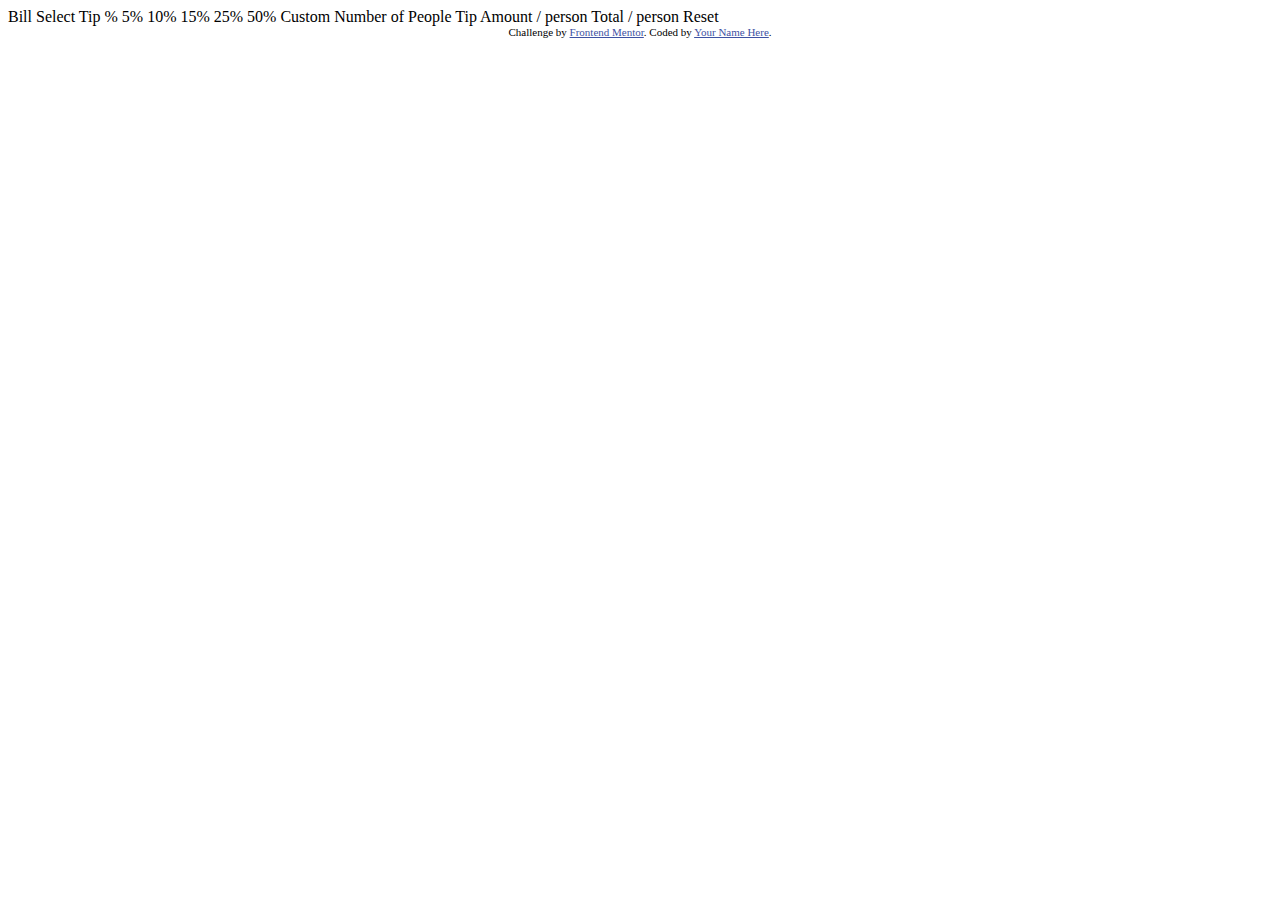
==== tiptip/index.html @ 0b2d2248 "first commit" ====
<!DOCTYPE html>
<html lang="en">
  <head>
    <meta charset="UTF-8" />
    <meta name="viewport" content="width=device-width, initial-scale=1.0" />
    <!-- displays site properly based on user's device -->

    <link
      rel="icon"
      type="image/png"
      sizes="32x32"
      href="./images/favicon-32x32.png"
    />
    <link rel="stylesheet" href="style.css" />
    <script src="main.js"></script>
    <title>TipTip</title>
  </head>
  <body>
    Bill Select Tip % 5% 10% 15% 25% 50% Custom Number of People Tip Amount /
    person Total / person Reset

    <div class="attribution">
      Challenge by
      <a href="https://www.frontendmentor.io?ref=challenge" target="_blank"
        >Frontend Mentor</a
      >. Coded by <a href="#">Your Name Here</a>.
    </div>
  </body>
</html>
---- tiptip/style.css ----
.attribution {
  font-size: 11px;
  text-align: center;
}
.attribution a {
  color: hsl(228, 45%, 44%);
}
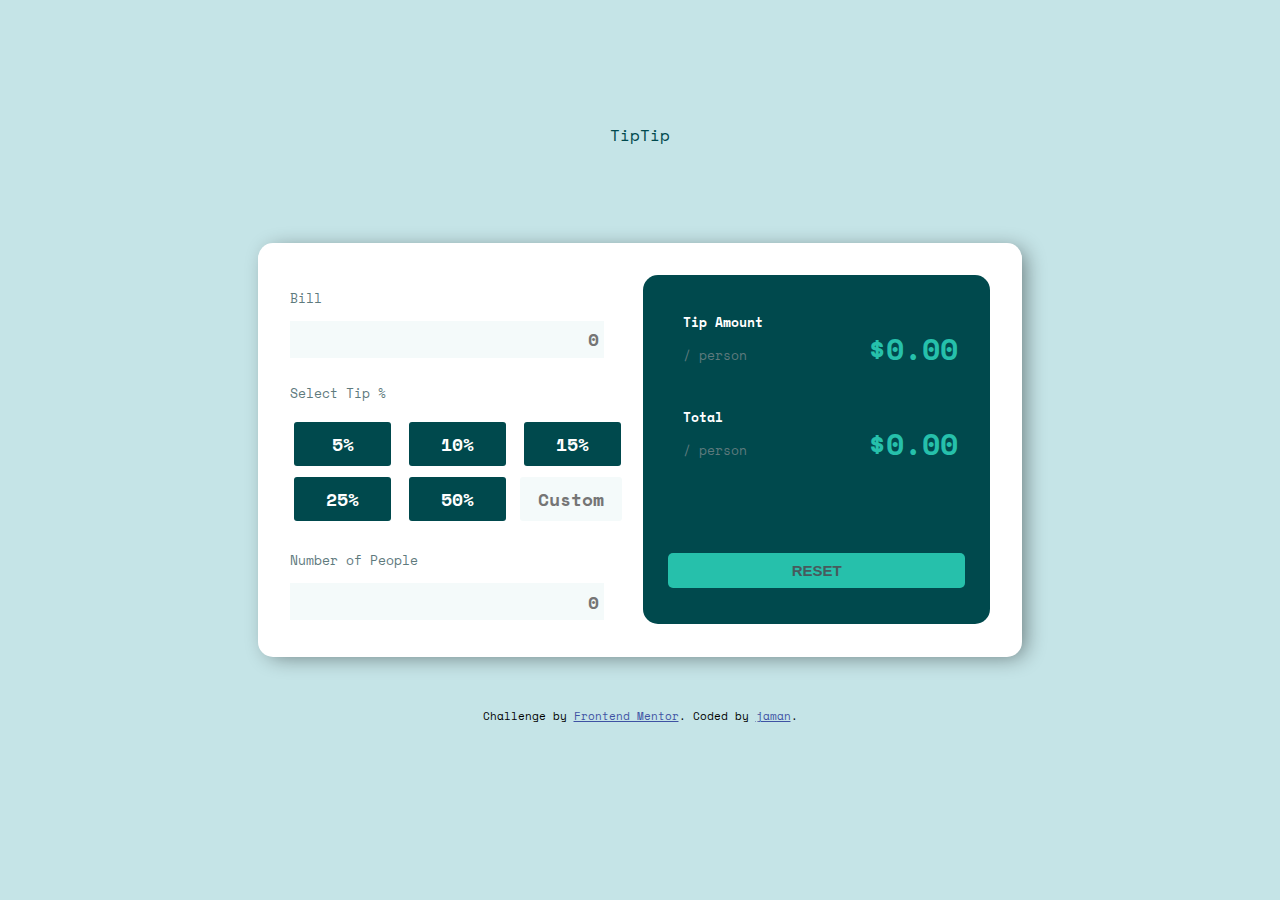
==== commit 77fbb817: "make calculation function & ui" ====
--- a/tiptip/index.html
+++ b/tiptip/index.html
@@ -11,19 +11,64 @@
       sizes="32x32"
       href="./images/favicon-32x32.png"
     />
+    <link rel="preconnect" href="https://fonts.googleapis.com" />
+    <link rel="preconnect" href="https://fonts.gstatic.com" crossorigin />
+    <link
+      href="https://fonts.googleapis.com/css2?family=Space+Mono:wght@400;700&display=swap"
+      rel="stylesheet"
+    />
     <link rel="stylesheet" href="style.css" />
-    <script src="main.js"></script>
+
     <title>TipTip</title>
   </head>
   <body>
-    Bill Select Tip % 5% 10% 15% 25% 50% Custom Number of People Tip Amount /
-    person Total / person Reset
+    <div class="title">TipTip</div>
+    <section class="cal">
+      <div class="left">
+        <p>Bill</p>
+        <input class="bill" type="text" placeholder="0" />
+
+        <p>Select Tip %</p>
+        <div class="btns">
+          <button class="tip" value="5">5%</button>
+          <button class="tip" value="10">10%</button>
+          <button class="tip" value="15">15%</button>
+          <button class="tip" value="25">25%</button>
+          <button class="tip" value="50">50%</button>
+          <input class="custom" type="text" placeholder="Custom" />
+        </div>
+
+        <p>Number of People</p>
+        <input class="num" type="text" placeholder="0" />
+      </div>
+
+      <div class="right">
+        <div class="perP">
+          <p class="font">Tip Amount</p>
+          <p>/ person</p>
+        </div>
+        <div class="tipPerP">$0.00</div>
+
+        <div class="perP">
+          <p class="font">Total</p>
+          <p>/ person</p>
+        </div>
+        <div class="totalPerP">$0.00</div>
+        <div class="rest">
+          <button class="restBtn" type="submit">RESET</button>
+        </div>
+      </div>
+    </section>
 
     <div class="attribution">
       Challenge by
       <a href="https://www.frontendmentor.io?ref=challenge" target="_blank"
         >Frontend Mentor</a
-      >. Coded by <a href="#">Your Name Here</a>.
+      >. Coded by
+      <a href="https://github.com/ejaman/js_miniprojects/tree/master/tiptip"
+        >jaman</a
+      >.
     </div>
   </body>
+  <script src="main.js"></script>
 </html>
--- a/tiptip/style.css
+++ b/tiptip/style.css
@@ -1,7 +1,141 @@
+body {
+  font-family: "Space Mono", monospace;
+  background-color: hsl(185, 41%, 84%);
+}
+section {
+  border-radius: 15px;
+  width: 700px;
+  height: 350px;
+  position: absolute;
+  display: flex;
+  top: 50%;
+  left: 50%;
+  color: #212121;
+  background-color: hsl(0, 0%, 100%);
+  transform: translate(-50%, -50%);
+  box-shadow: 6px 3px 21px -4px rgba(0, 0, 0, 0.49);
+  padding: 2em;
+}
+p {
+  color: hsl(186, 14%, 43%);
+  font-weight: 400;
+  font-size: 13px;
+}
+.title {
+  position: absolute;
+  top: 15%;
+  left: 50%;
+  transform: translate(-50%, -50%);
+  color: hsl(183, 100%, 15%);
+}
+
+.left {
+  width: 50%;
+  height: 90%;
+  padding-right: 1em;
+  /* background-color: wheat; */
+}
+
+.bill,
+.num {
+  width: 90%;
+  font-family: "Space Mono", monospace;
+  font-size: 18px;
+  font-weight: bold;
+  padding: 0.3em;
+  background-color: hsl(189, 41%, 97%);
+  color: hsl(183, 100%, 15%);
+  border: none;
+  outline: none;
+  text-align: right;
+}
+.bill {
+  margin-bottom: 0.7em;
+}
+.btns {
+  padding-bottom: 0.7em;
+}
+
+.tip {
+  background-color: hsl(183, 100%, 15%);
+  color: hsl(0, 0%, 100%);
+  border-radius: 3px;
+  border: none;
+  padding: 0.5em;
+  margin: 0.3em 0.2em;
+  width: 29%;
+  font-family: "Space Mono", monospace;
+  font-size: 18px;
+  font-weight: 700;
+}
+.tip:hover {
+  background-color: hsl(172, 67%, 45%);
+  color: hsl(183, 100%, 15%);
+}
+.custom {
+  padding: 0.5em;
+  width: 25%;
+  font-family: "Space Mono", monospace;
+  font-size: 18px;
+  font-weight: 600;
+  background-color: hsl(189, 41%, 97%);
+  color: hsl(183, 100%, 15%);
+  border: none;
+  border-radius: 3px;
+  outline: none;
+  text-align: center;
+}
+.right {
+  background-color: hsl(183, 100%, 15%);
+  padding: 0.5em;
+  width: 49%;
+  height: 95%;
+  border-radius: 15px;
+}
+.font {
+  color: white;
+  font-weight: 600;
+}
+.perP {
+  display: inline-block;
+  margin: 1em 0em 0em 2em;
+  width: 25%;
+  color: white;
+}
+.tipPerP,
+.totalPerP {
+  width: 55%;
+  color: hsl(172, 67%, 45%);
+  font-weight: 700;
+  font-size: 30px;
+  text-align: right;
+  display: inline-block;
+}
+
+.rest {
+  margin-top: 5em;
+  text-align: center;
+}
+.restBtn {
+  width: 90%;
+  font-size: 15px;
+  font-weight: bold;
+  padding: 0.6em;
+  border-radius: 5px;
+  border: none;
+  background-color: hsl(172, 67%, 45%);
+  color: hsl(185, 14%, 32%);
+}
+
 .attribution {
+  position: relative;
+  top: 700px;
   font-size: 11px;
   text-align: center;
 }
 .attribution a {
   color: hsl(228, 45%, 44%);
 }
+
+@media (max-width: 375px) {
+}
